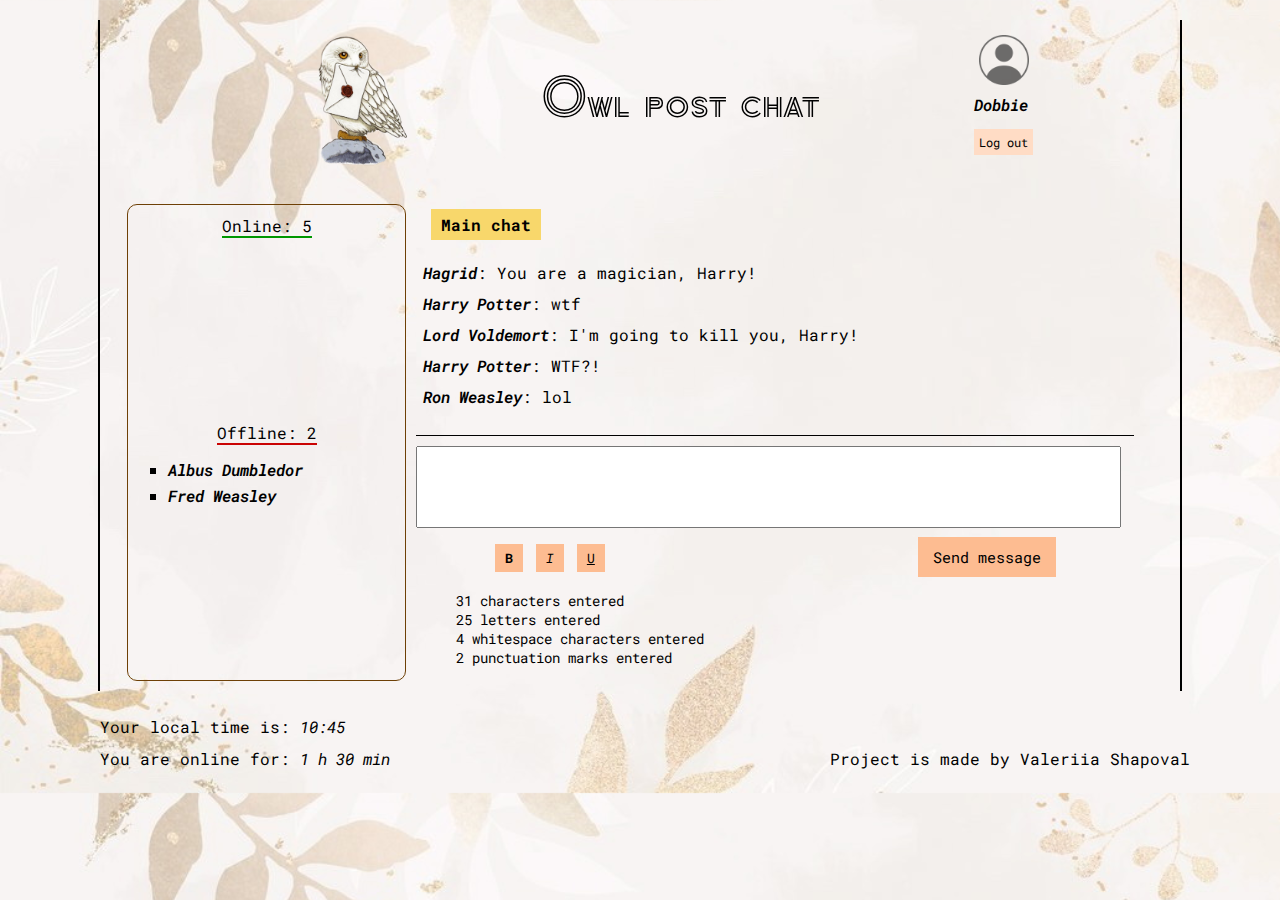
==== main_page/index.html @ 0b84bc4f "design changes in html+scc" ====
<!DOCTYPE html>
<html lang="en">

<head>
  <meta charset="UTF-8">
  <meta http-equiv="X-UA-Compatible" content="IE=edge">
  <meta name="viewport" content="width=device-width, initial-scale=1.0">
  <title>Chat App</title>
  <link rel="preconnect" href="https://fonts.googleapis.com">
  <link rel="preconnect" href="https://fonts.gstatic.com" crossorigin>
  <link href="https://fonts.googleapis.com/css2?family=Roboto+Mono:ital,wght@0,100;0,300;0,600;1,300;1,400&display=swap"
    rel="stylesheet">
    <link href="https://fonts.googleapis.com/css2?family=Zen+Tokyo+Zoo&display=swap" rel="stylesheet">
  <link rel="stylesheet" href="css/style.css">
  <link rel="icon" type="image/x-icon" href="img/owl-ico.ico">
</head>

<body>
  <main>
    <header>
      <div class='header-logo'>
        <img src="img/owl_main.png" class='logo-img' alt="logo">
        <h1>Owl post chat</h1>
      </div>
      <div class='header-info'>
        <img src="img/user.png" alt="user photo" class='user-default-img'>
        <span class='user-nickname user-name'>Dobbie</span>
        <a href="../autorisation/login.html" class='log-out'>Log out</a>
      </div>
    </header>

    <div class='chat-elements'>
      <div class='online-block'>
        <span class='online'>Online: <span> 5</span></span>
        <div class='on-offline-users'>
          <nav>
            <ul class='on-offline-list' id = 'online'>
              <!-- <li class='user-name'>Harry Potter</li>
              <li class='user-name'>Hermiona Granger</li>
              <li class='user-name'>Ron Weasley</li>
              <li class='user-name'>Hagrid</li>
              <li class='user-name'>Lord Voldemort</li> -->
            </ul>
          </nav>
        </div>
        <span class='offline'>Offline: <span> 2</span></span>
        <div class='on-offline-users'>
          <nav>
            <ul class='on-offline-list' id = 'offline'>
              <li class='user-name'>Albus Dumbledor</li>
              <li class='user-name'>Fred Weasley</li>
            </ul>
          </nav>

        </div>
      </div>

      <div class='main-chat'>
        <div class='change-chat'>
          <h4 class='chat-name'>Main chat</h4>
        </div>
        <div class='conversation'>
          <p><span class='user-name'>Hagrid</span>: <span>You are a magician, Harry!</span></p>
          <p><span class='user-name'>Harry Potter</span>: <span>wtf</span></p>
          <p><span class='user-name'>Lord Voldemort</span>: <span>I'm going to kill you, Harry!</span></p>
          <p><span class='user-name'>Harry Potter</span>: <span>WTF?!</span></p>
          <p><span class='user-name'>Ron Weasley</span>: <span>lol</span></p>
        </div>
        <div class='write-a-message'>
          <textarea></textarea>
          <div class='change-send-message'>
            <button class='edit-message-btn'><b>B</b></button>
            <button class='edit-message-btn'><i>I</i></button>
            <button class='edit-message-btn'><u>U</u></button>
            <button class='send-btn'>Send message</button>
          </div>
          <div class='message-info'>
            <ul>
              <li><span>31</span> characters entered</li>
              <li><span>25</span> letters entered</li>
              <li><span>4</span> whitespace characters entered</li>
              <li><span>2</span> punctuation marks entered</li>
            </ul>
          </div>
        </div>
      </div>
    </div>
  </main>

  <footer>
    <div class='footer-info'>
      <p>Your local time is: <span class='time-local'>10:45</span></p>
      <p>You are online for: <span class='time-online'>1 h 30 min</span></p>
    </div>
   <div class = 'made-by'>
      <p>Project is made by Valeriia Shapoval</p>
   </div>
  
  </footer>
  <script src = 'script.js'></script>
</body>

</html>
---- main_page/css/style.css ----
* {
  font-family: 'Roboto Mono', monospace, Arial, sans-serif;
}

body {
  background-image: url(../img/bg.jpg);
  background-size: cover; 
  max-width: 1200px;
  min-height: 100%;
  margin: 8px auto;
}

main {
  width: 90%;
  margin: 20px auto;
  border-left: 2px solid #000;
  border-right: 2px solid #000;
  display: flex;
  flex-direction: column;
  min-height: 100%;
}
/* -----------------------------header----------------- */

header {
  display: flex;
  width: 95%;
  padding: 5px 2.5%;
  /* border-bottom: 1px solid #000; */
}

h1 {
  display: inline-block;
  position: relative;
  bottom: 30%;
  left: 12%;
  font-family: 'Zen Tokyo Zoo', cursive;
  font-weight: 300;
  font-size: 50px;
  margin: 10px 0;
}


.logo-img {
  width: 12%;
  margin:10px 30px 0 20px;
}
 .header-info {
  width: 20%;
  padding: 2%;
}

.header-logo {
  width: 75%;
  text-align: center;
}

.user-default-img {
  width: 50px;
  margin: -5% 0 5px 30%;
  opacity: 70%;
}
.user-nickname {
  display: block;
  width: min-content;
  margin-left: 28%;
}
.log-out {
  background-color: #ffdcc5;
  border: none;
  padding: 5px;
  position: relative;
  left: 28%;
  top: 11%;
  font-size: 12px;
  text-decoration: none;
  display: inline-block;
  color: #000;
}

.log-out:hover {
  background-color:#f8caab ;
}

/* -----------------------------chat online----------------- */ 

.chat-elements {
  display: flex;
  padding: 10px 2.5%;
}

.online-block {
  width: 25%;
  padding: 1%;
  border: 1px solid #6e4006;
  border-radius: 10px;
  text-align: center;
}
.user-name {
  font-weight: 600;
  cursor: pointer;
  font-style: italic;
}
.on-offline-users {
  text-align: left;
  min-height: 170px;
}

.on-offline-list {
  padding-left: 25px;
}
.on-offline-list li{
  margin: 5px ;
  list-style-type:square;
}

.online {
  border-bottom: 2px solid #009700;
}

.offline {
  border-bottom: 2px solid #ca0303;
}
 /* -------------------------------main chat-------------- */
.main-chat {
  width: 70%;
  padding:0 1%;
}

.chat-name {
  display: inline-block;
  margin: 5px 0 5px 15px;
  background-color: #f8d76b;
  padding: 5px 10px;
  cursor: pointer;
}

.chat-name:hover {
  background-color: #d1b557;
}

.conversation {
  min-height: 140px;
  padding: 1%;
  margin-bottom: 10px;
}

.conversation p {
  margin: 10px 0;
}
 /* ----------------------------writing message--------- */
.write-a-message {
  padding-top: 10px;
  border-top: 1px solid #000;
}

.write-a-message textarea {
  width: 95%;
  min-height: 70px;
  resize: none;
  padding: 5px 10px;
  font-size: 16px;
}

.change-send-message {
  text-align: center;
  padding-top: 5px
}

.send-btn {
  margin-left: 300px;
}
.message-info {
  font-size: 14px;
}
.message-info ul {
  list-style-type: none;
}

.edit-message-btn {
  cursor: pointer;
  border: none;
  background-color:#fdbc91 ;
  padding: 5px 10px;
  margin-right: 3px;
}

.edit-message-btn:hover {
  background-color: #f5a843;
}

.send-btn {
  cursor: pointer;
  border: none;
  background-color: #fdbc91;
  padding: 10px 15px;
  font-size: 15px;
}

.send-btn:hover {
  background-color: #f5a843;
  color: #fff;
}

/* -----------------------------------footer-------- */

footer {
  flex: 0 0 auto;
  width: 100%;
 padding: 10px 5% 0 5%;
}
.footer-info {
  width: 40%;
  display: inline-block;
}

.footer-info p {
  margin-top: -5px;
}
.footer-info a {
  color: #000;
 }

.time-online, .time-local {
  font-style: italic;
}

.made-by {
  display: inline-block;
  width: 50%;
  text-align: right;
}
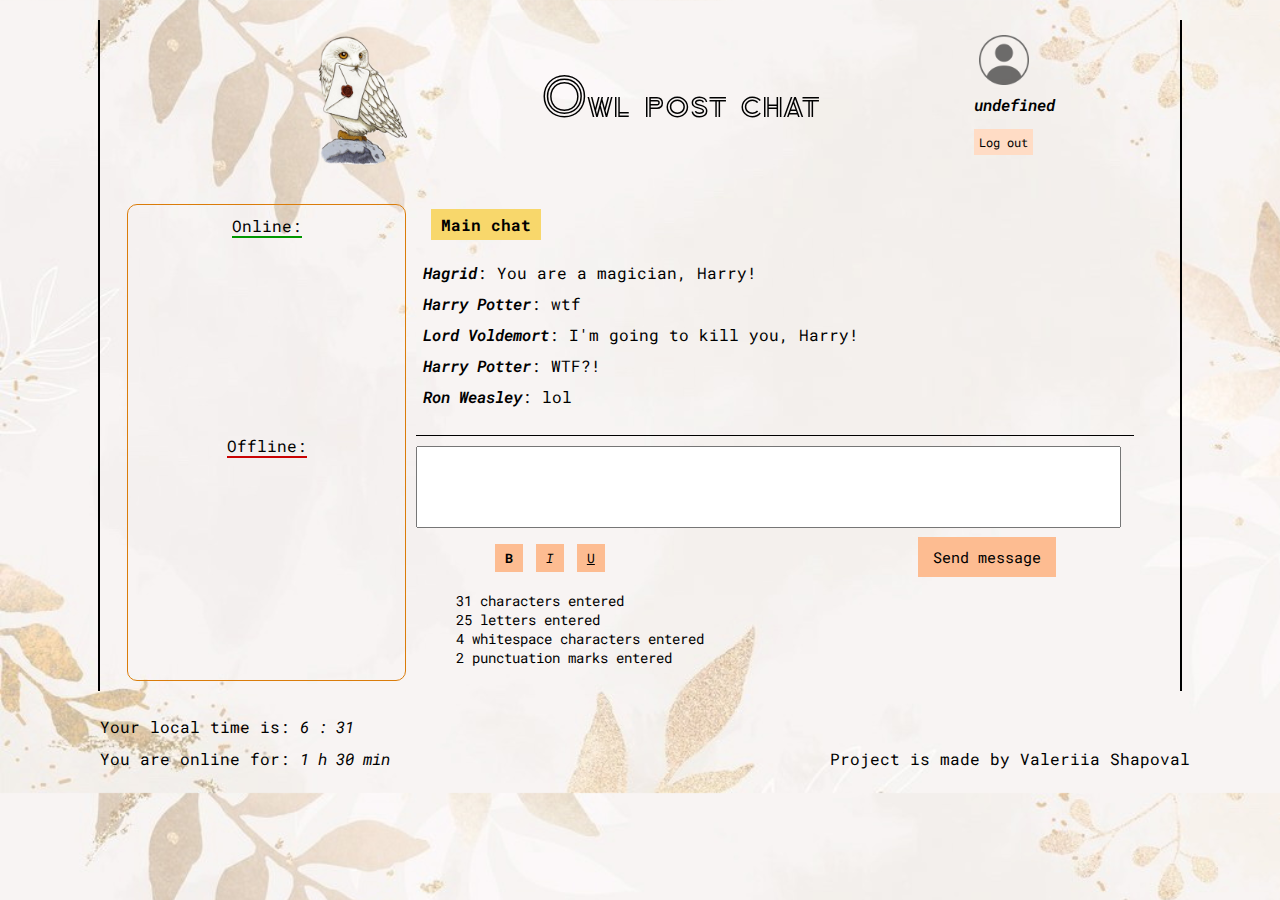
==== commit fbaca91a: "adding scroll for users and local time" ====
--- a/main_page/index.html
+++ b/main_page/index.html
@@ -31,10 +31,10 @@
 
     <div class='chat-elements'>
       <div class='online-block'>
-        <span class='online'>Online: <span> 5</span></span>
+        <span class='online'>Online: <span id = 'amount-of-online'> </span></span>
         <div class='on-offline-users'>
           <nav>
-            <ul class='on-offline-list' id = 'online'>
+            <ul class='on-offline-list' id = 'online-list'>
               <!-- <li class='user-name'>Harry Potter</li>
               <li class='user-name'>Hermiona Granger</li>
               <li class='user-name'>Ron Weasley</li>
@@ -43,12 +43,12 @@
             </ul>
           </nav>
         </div>
-        <span class='offline'>Offline: <span> 2</span></span>
+        <span class='offline'>Offline: <span span id = 'amount-of-offline'> </span></span>
         <div class='on-offline-users'>
           <nav>
-            <ul class='on-offline-list' id = 'offline'>
-              <li class='user-name'>Albus Dumbledor</li>
-              <li class='user-name'>Fred Weasley</li>
+            <ul class='on-offline-list' id = 'offline-list'>
+              <!-- <li class='user-name'>Albus Dumbledor</li>
+              <li class='user-name'>Fred Weasley</li> -->
             </ul>
           </nav>
 
@@ -89,7 +89,7 @@
 
   <footer>
     <div class='footer-info'>
-      <p>Your local time is: <span class='time-local'>10:45</span></p>
+      <p>Your local time is: <span class='time-local'></span></p>
       <p>You are online for: <span class='time-online'>1 h 30 min</span></p>
     </div>
    <div class = 'made-by'>
--- a/main_page/css/style.css
+++ b/main_page/css/style.css
@@ -91,7 +91,7 @@
 .online-block {
   width: 25%;
   padding: 1%;
-  border: 1px solid #6e4006;
+  border: 1px solid #da7c0a;
   border-radius: 10px;
   text-align: center;
 }
@@ -103,6 +103,7 @@
 .on-offline-users {
   text-align: left;
   min-height: 170px;
+  margin-bottom: 13px;
 }
 
 .on-offline-list {
@@ -110,7 +111,19 @@
 }
 .on-offline-list li{
   margin: 5px ;
-  list-style-type:square;
+  list-style-type:none;
+}
+
+#online-list li::before{
+  content:'►';
+  color: #009700;
+  margin-right:8px;
+}
+
+#offline-list li::before{
+  content:'►';
+  color: #ca0303;
+  margin-right:8px;
 }
 
 .online {
@@ -120,6 +133,20 @@
 .offline {
   border-bottom: 2px solid #ca0303;
 }
+
+.add-scroll {
+  overflow-y: scroll;
+  height: 240px;
+  cursor: pointer;
+}
+.add-scroll::-webkit-scrollbar {
+  width: 7px;
+  background-color: #ffffff;
+}
+.add-scroll::-webkit-scrollbar-thumb {
+  background-color: #f5a843;
+}
+
  /* -------------------------------main chat-------------- */
 .main-chat {
   width: 70%;
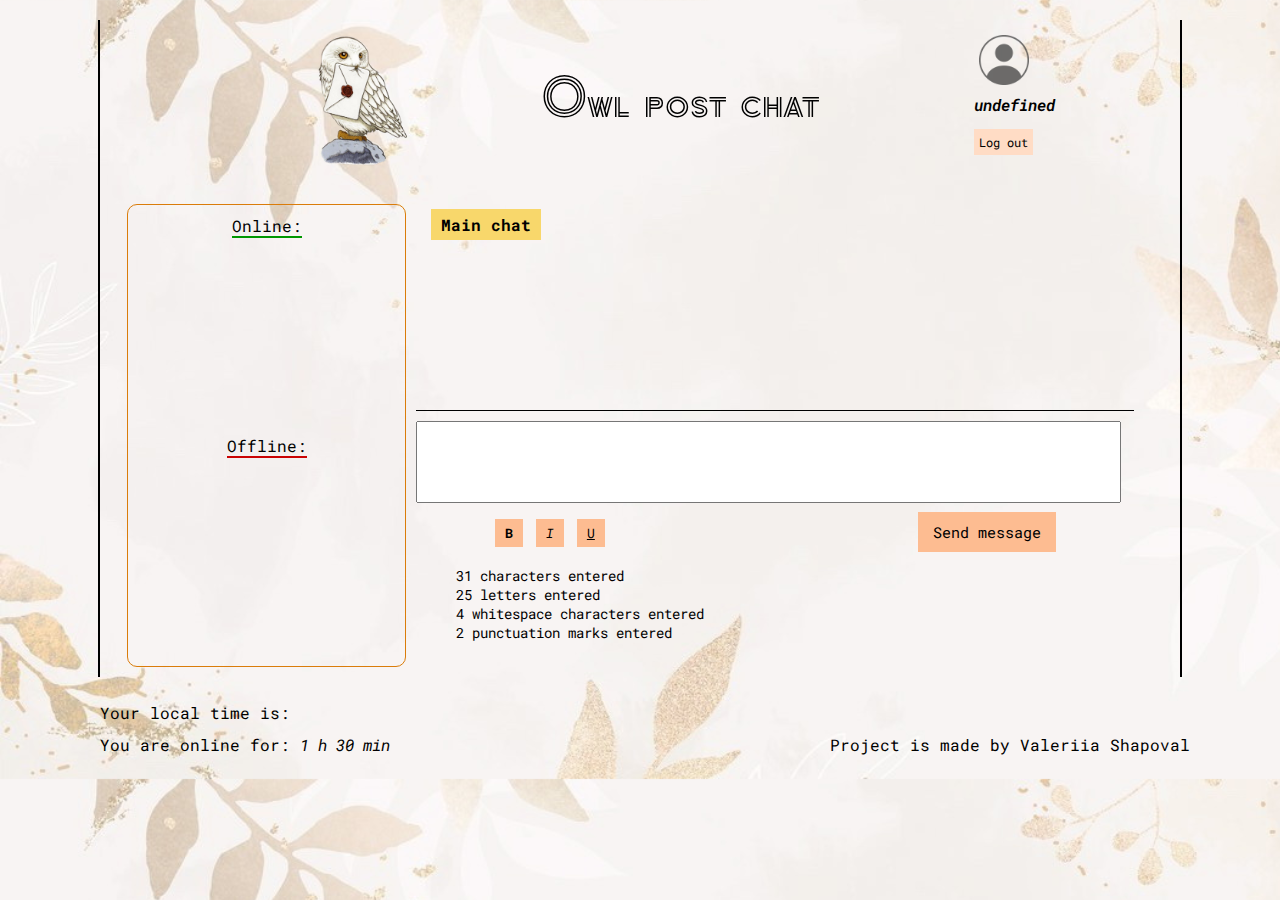
==== commit 43ba7903: "adding file for sending messages" ====
--- a/main_page/index.html
+++ b/main_page/index.html
@@ -35,11 +35,10 @@
         <div class='on-offline-users'>
           <nav>
             <ul class='on-offline-list' id = 'online-list'>
-              <!-- <li class='user-name'>Harry Potter</li>
-              <li class='user-name'>Hermiona Granger</li>
+              <!-- <li class='user-name'>Hermiona Granger</li>
               <li class='user-name'>Ron Weasley</li>
               <li class='user-name'>Hagrid</li>
-              <li class='user-name'>Lord Voldemort</li> -->
+              <li class='user-name'>Lord Voldemort</li>  -->
             </ul>
           </nav>
         </div>
@@ -60,16 +59,13 @@
           <h4 class='chat-name'>Main chat</h4>
         </div>
         <div class='conversation'>
-          <p><span class='user-name'>Hagrid</span>: <span>You are a magician, Harry!</span></p>
-          <p><span class='user-name'>Harry Potter</span>: <span>wtf</span></p>
-          <p><span class='user-name'>Lord Voldemort</span>: <span>I'm going to kill you, Harry!</span></p>
-          <p><span class='user-name'>Harry Potter</span>: <span>WTF?!</span></p>
-          <p><span class='user-name'>Ron Weasley</span>: <span>lol</span></p>
+          <div class = 'message-box'>
+          </div>
         </div>
         <div class='write-a-message'>
-          <textarea></textarea>
+          <textarea class = 'text-of-message'></textarea>
           <div class='change-send-message'>
-            <button class='edit-message-btn'><b>B</b></button>
+            <button class='edit-message-btn' id = 'bold-btn'><b>B</b></button>
             <button class='edit-message-btn'><i>I</i></button>
             <button class='edit-message-btn'><u>U</u></button>
             <button class='send-btn'>Send message</button>
@@ -97,7 +93,8 @@
    </div>
   
   </footer>
-  <script src = 'script.js'></script>
+  <script src = 'script_users.js'></script>
+  <script src = 'script_message.js'></script>
 </body>
 
 </html>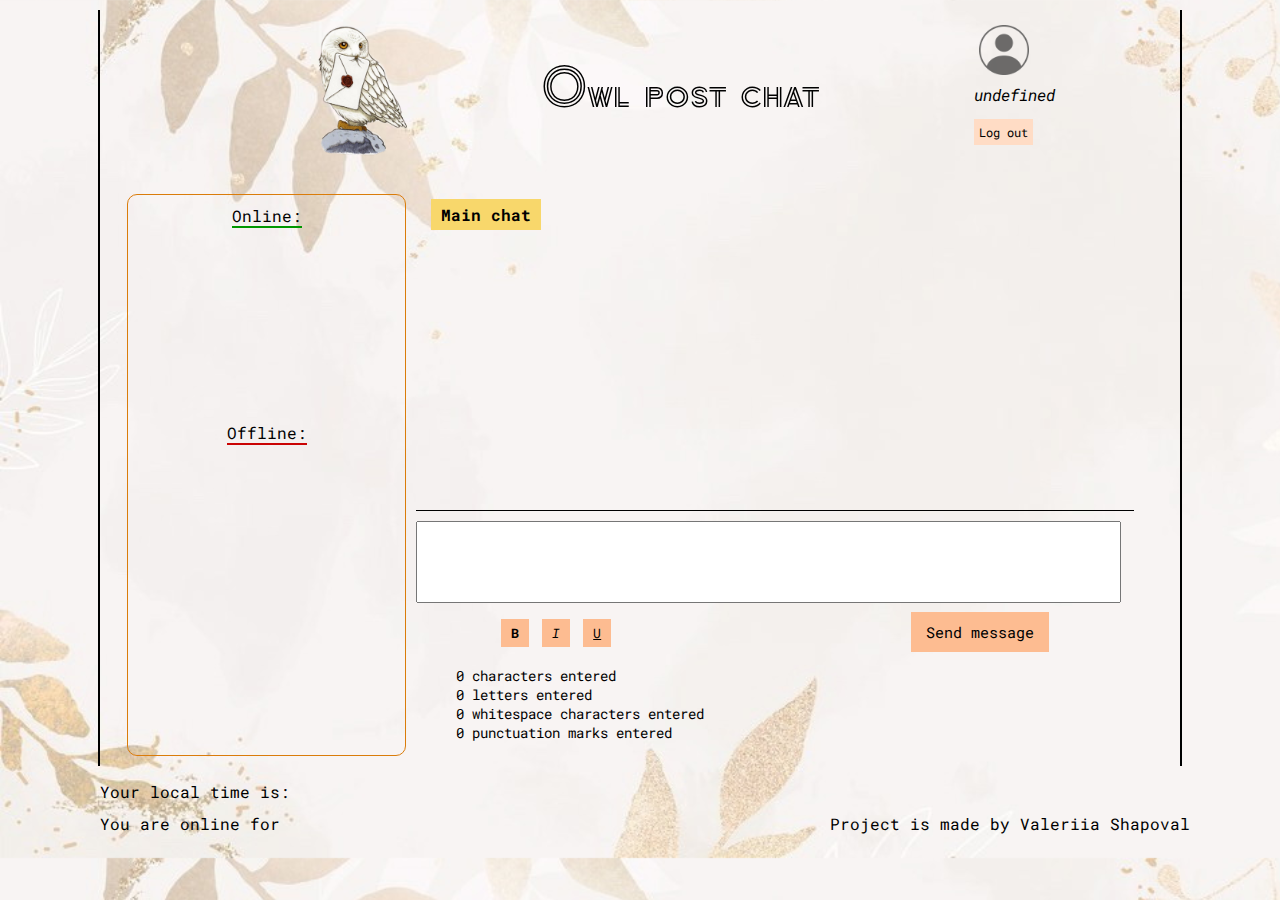
==== commit fbe044cd: "add log out + counter of time online" ====
--- a/main_page/index.html
+++ b/main_page/index.html
@@ -25,7 +25,7 @@
       <div class='header-info'>
         <img src="img/user.png" alt="user photo" class='user-default-img'>
         <span class='user-nickname user-name'>Dobbie</span>
-        <a href="../autorisation/login.html" class='log-out'>Log out</a>
+        <button class='log-out'>Log out</button>
       </div>
     </header>
 
@@ -72,10 +72,10 @@
           </div>
           <div class='message-info'>
             <ul>
-              <li><span>31</span> characters entered</li>
-              <li><span>25</span> letters entered</li>
-              <li><span>4</span> whitespace characters entered</li>
-              <li><span>2</span> punctuation marks entered</li>
+              <li><span id = 'characters'>0</span> characters entered</li>
+              <li><span id = 'letters'>0</span> letters entered</li>
+              <li><span id = 'whitespace'>0</span> whitespace characters entered</li>
+              <li><span id = 'punctuation-marks'>0</span> punctuation marks entered</li>
             </ul>
           </div>
         </div>
@@ -86,7 +86,7 @@
   <footer>
     <div class='footer-info'>
       <p>Your local time is: <span class='time-local'></span></p>
-      <p>You are online for: <span class='time-online'>1 h 30 min</span></p>
+      <p>You are online for <span class='time-online'></span></p>
     </div>
    <div class = 'made-by'>
       <p>Project is made by Valeriia Shapoval</p>
--- a/main_page/css/style.css
+++ b/main_page/css/style.css
@@ -12,7 +12,7 @@
 
 main {
   width: 90%;
-  margin: 20px auto;
+  margin: 10px auto;
   border-left: 2px solid #000;
   border-right: 2px solid #000;
   display: flex;
@@ -61,7 +61,6 @@
 }
 .user-nickname {
   display: block;
-  width: min-content;
   margin-left: 28%;
 }
 .log-out {
@@ -75,6 +74,7 @@
   text-decoration: none;
   display: inline-block;
   color: #000;
+  cursor: pointer;
 }
 
 .log-out:hover {
@@ -96,7 +96,7 @@
   text-align: center;
 }
 .user-name {
-  font-weight: 600;
+  /* font-weight: 600; */
   cursor: pointer;
   font-style: italic;
 }
@@ -104,10 +104,12 @@
   text-align: left;
   min-height: 170px;
   margin-bottom: 13px;
+  margin: 10px 0;
 }
 
 .on-offline-list {
   padding-left: 25px;
+  overflow-x: auto;
 }
 .on-offline-list li{
   margin: 5px ;
@@ -141,7 +143,7 @@
 }
 .add-scroll::-webkit-scrollbar {
   width: 7px;
-  background-color: #ffffff;
+  background-color: #fff;
 }
 .add-scroll::-webkit-scrollbar-thumb {
   background-color: #f5a843;
@@ -166,13 +168,51 @@
 }
 
 .conversation {
-  min-height: 140px;
+  min-height: 250px;
   padding: 1%;
   margin-bottom: 10px;
 }
 
 .conversation p {
   margin: 10px 0;
+}
+
+.message-box {
+  display: flex;
+  flex-direction: column;
+}
+
+.user-message {
+  display: flex;
+  justify-content: space-between;
+  
+}
+
+.message-username {
+  width: 20%;
+  font-weight: 600;
+  font-style: italic;
+  overflow: hidden;
+  padding: 5px 0;
+  margin: 0;
+}
+.message-text {
+  display: block;
+  padding-left: 5px;
+  width: 60%;
+  background-color: rgba(255, 255, 255, 0.6);
+  padding: 5px 0 5px 3px;
+  margin: 0;
+}
+.message-time {
+  font-size: 10px;
+  display: block;
+  width: 23%;
+  text-align: right;
+  margin-right: 5px;
+  background-color: rgba(255, 255, 255, 0.7);
+  padding: 5px 5px 5px 0;
+ 
 }
  /* ----------------------------writing message--------- */
 .write-a-message {
@@ -193,9 +233,6 @@
   padding-top: 5px
 }
 
-.send-btn {
-  margin-left: 300px;
-}
 .message-info {
   font-size: 14px;
 }
@@ -221,6 +258,7 @@
   background-color: #fdbc91;
   padding: 10px 15px;
   font-size: 15px;
+  margin-left: 40%;
 }
 
 .send-btn:hover {
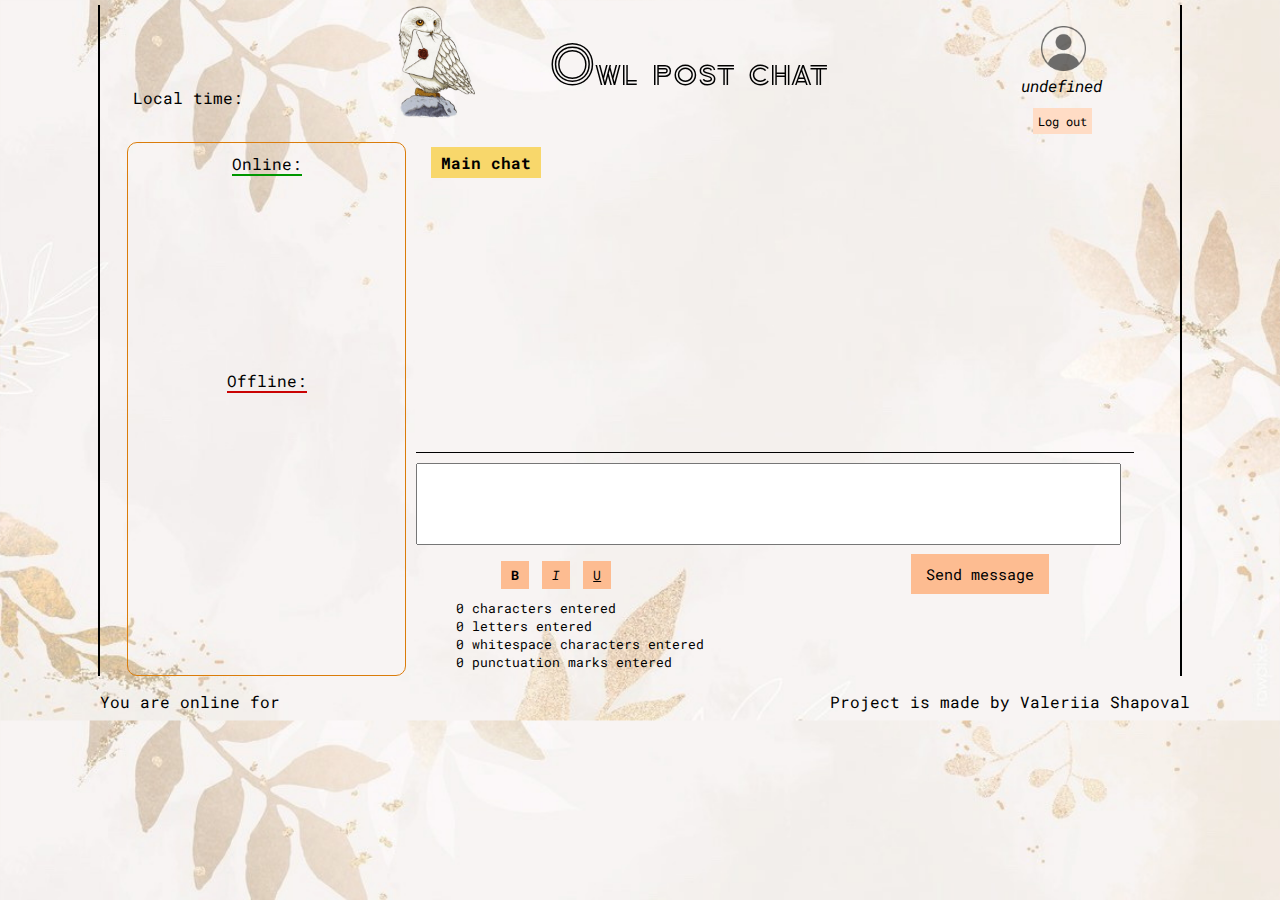
==== commit 33b5fc20: "display messages from new to old, make margin less" ====
--- a/main_page/index.html
+++ b/main_page/index.html
@@ -19,6 +19,10 @@
   <main>
     <header>
       <div class='header-logo'>
+        <div class = 'test'>
+          <span>Local time:</span>
+          <span class='time-local'></span>
+        </div>
         <img src="img/owl_main.png" class='logo-img' alt="logo">
         <h1>Owl post chat</h1>
       </div>
@@ -85,7 +89,7 @@
 
   <footer>
     <div class='footer-info'>
-      <p>Your local time is: <span class='time-local'></span></p>
+      <!-- <p>Your local time is: <span class='time-local'></span></p> -->
       <p>You are online for <span class='time-online'></span></p>
     </div>
    <div class = 'made-by'>
--- a/main_page/css/style.css
+++ b/main_page/css/style.css
@@ -7,12 +7,12 @@
   background-size: cover; 
   max-width: 1200px;
   min-height: 100%;
-  margin: 8px auto;
+  margin: 5px auto;
 }
 
 main {
   width: 90%;
-  margin: 10px auto;
+  margin: 0 auto;
   border-left: 2px solid #000;
   border-right: 2px solid #000;
   display: flex;
@@ -24,54 +24,58 @@
 header {
   display: flex;
   width: 95%;
-  padding: 5px 2.5%;
-  /* border-bottom: 1px solid #000; */
+  padding: 0 2.5% ;
 }
 
 h1 {
   display: inline-block;
   position: relative;
-  bottom: 30%;
-  left: 12%;
-  font-family: 'Zen Tokyo Zoo', cursive;
+  bottom: 25%;
+  left: 5%;
+  font-family: 'Zen Tokyo Zoo';
   font-weight: 300;
   font-size: 50px;
   margin: 10px 0;
 }
 
-
+.header-logo {
+  width: 65%;
+  text-align: right;
+}
 .logo-img {
   width: 12%;
-  margin:10px 30px 0 20px;
+  margin:0 30px 0 20px;
+}
+
+.test {
+  display: inline-block;
+  width: 35%;
+  text-align: left;
+  position: relative;
+  bottom: 15px;
 }
  .header-info {
-  width: 20%;
-  padding: 2%;
-}
-
-.header-logo {
-  width: 75%;
-  text-align: center;
+  width: 30%;
+  padding: 2% 0 0 0;
+  text-align: right;
 }
 
 .user-default-img {
-  width: 50px;
-  margin: -5% 0 5px 30%;
+  width: 45px;
   opacity: 70%;
+  margin-right: 5%;
 }
 .user-nickname {
   display: block;
-  margin-left: 28%;
 }
 .log-out {
   background-color: #ffdcc5;
   border: none;
   padding: 5px;
   position: relative;
-  left: 28%;
   top: 11%;
+  right: 3%;
   font-size: 12px;
-  text-decoration: none;
   display: inline-block;
   color: #000;
   cursor: pointer;
@@ -85,7 +89,7 @@
 
 .chat-elements {
   display: flex;
-  padding: 10px 2.5%;
+  padding: 0 2.5%;
 }
 
 .online-block {
@@ -96,7 +100,6 @@
   text-align: center;
 }
 .user-name {
-  /* font-weight: 600; */
   cursor: pointer;
   font-style: italic;
 }
@@ -149,6 +152,21 @@
   background-color: #f5a843;
 }
 
+.add-scroll-small {
+  overflow-y: scroll;
+  height: 145px;
+  cursor: pointer;
+}
+
+.add-scroll-small::-webkit-scrollbar {
+  width: 7px;
+  background-color: #fff;
+}
+.add-scroll-small::-webkit-scrollbar-thumb {
+  background-color: #f5a843;
+}
+
+
  /* -------------------------------main chat-------------- */
 .main-chat {
   width: 70%;
@@ -170,7 +188,7 @@
 .conversation {
   min-height: 250px;
   padding: 1%;
-  margin-bottom: 10px;
+  margin-bottom: 5px;
 }
 
 .conversation p {
@@ -180,6 +198,7 @@
 .message-box {
   display: flex;
   flex-direction: column;
+  /* overflow-x:hidden ; */
 }
 
 .user-message {
@@ -234,10 +253,12 @@
 }
 
 .message-info {
-  font-size: 14px;
-}
+  font-size: 13px;
+}
+
 .message-info ul {
   list-style-type: none;
+  margin: 5px 0;
 }
 
 .edit-message-btn {
@@ -271,7 +292,7 @@
 footer {
   flex: 0 0 auto;
   width: 100%;
- padding: 10px 5% 0 5%;
+ padding: 15px 5% 0 5%;
 }
 .footer-info {
   width: 40%;
@@ -279,7 +300,7 @@
 }
 
 .footer-info p {
-  margin-top: -5px;
+  margin: 0;
 }
 .footer-info a {
   color: #000;
@@ -293,4 +314,7 @@
   display: inline-block;
   width: 50%;
   text-align: right;
+}
+.made-by p {
+  margin: 0;
 }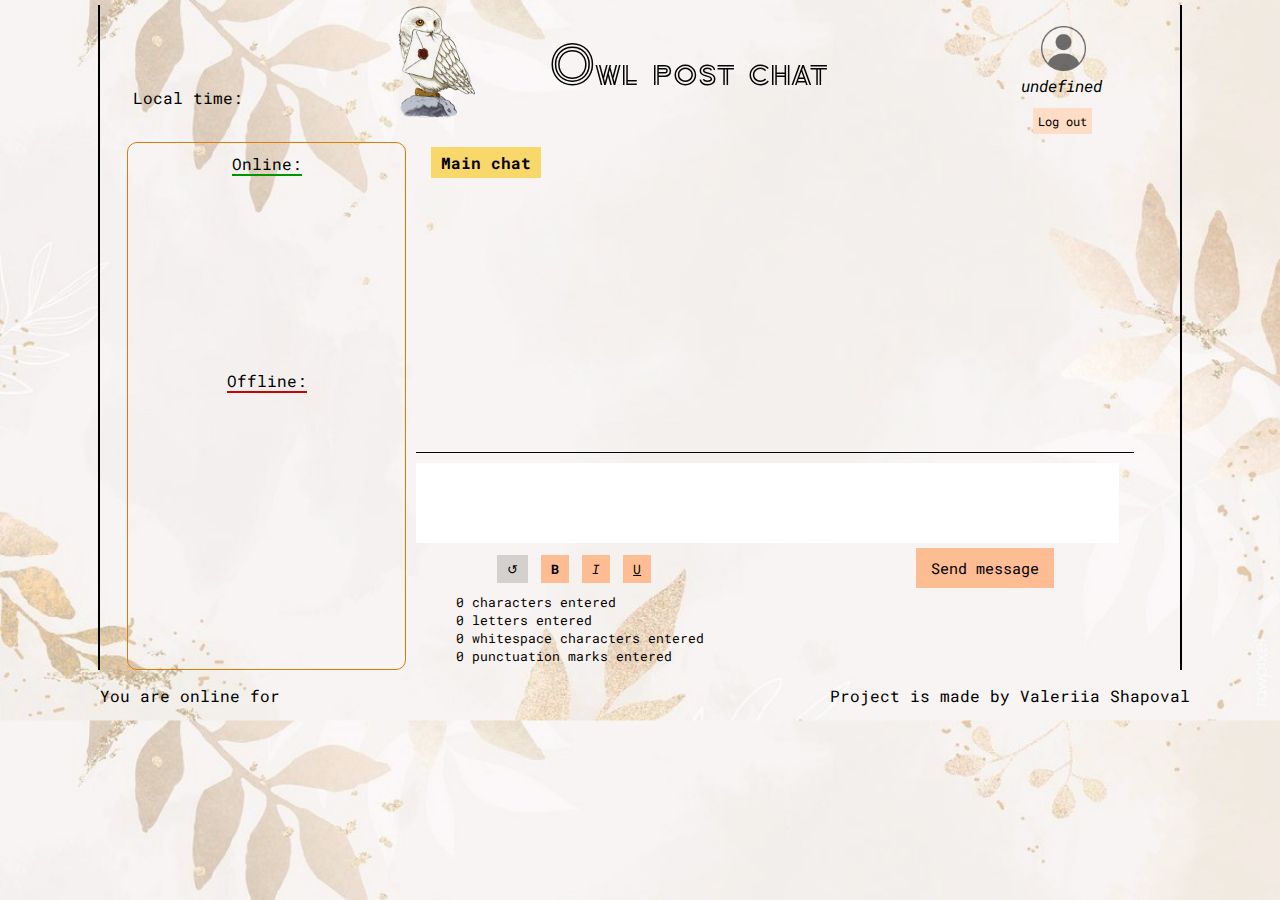
==== commit 67b8646e: "add editing msg with bold, italic, underlined font" ====
--- a/main_page/index.html
+++ b/main_page/index.html
@@ -8,7 +8,7 @@
   <title>Chat App</title>
   <link rel="preconnect" href="https://fonts.googleapis.com">
   <link rel="preconnect" href="https://fonts.gstatic.com" crossorigin>
-  <link href="https://fonts.googleapis.com/css2?family=Roboto+Mono:ital,wght@0,100;0,300;0,600;1,300;1,400&display=swap"
+  <link href="https://fonts.googleapis.com/css2?family=Roboto+Mono:ital,wght@0,100;0,300;0,600;0,800;1,300;1,400&display=swap"
     rel="stylesheet">
     <link href="https://fonts.googleapis.com/css2?family=Zen+Tokyo+Zoo&display=swap" rel="stylesheet">
   <link rel="stylesheet" href="css/style.css">
@@ -19,7 +19,7 @@
   <main>
     <header>
       <div class='header-logo'>
-        <div class = 'test'>
+        <div class = 'time'>
           <span>Local time:</span>
           <span class='time-local'></span>
         </div>
@@ -38,21 +38,13 @@
         <span class='online'>Online: <span id = 'amount-of-online'> </span></span>
         <div class='on-offline-users'>
           <nav>
-            <ul class='on-offline-list' id = 'online-list'>
-              <!-- <li class='user-name'>Hermiona Granger</li>
-              <li class='user-name'>Ron Weasley</li>
-              <li class='user-name'>Hagrid</li>
-              <li class='user-name'>Lord Voldemort</li>  -->
-            </ul>
+            <ul class='on-offline-list' id = 'online-list'></ul>
           </nav>
         </div>
         <span class='offline'>Offline: <span span id = 'amount-of-offline'> </span></span>
         <div class='on-offline-users'>
           <nav>
-            <ul class='on-offline-list' id = 'offline-list'>
-              <!-- <li class='user-name'>Albus Dumbledor</li>
-              <li class='user-name'>Fred Weasley</li> -->
-            </ul>
+            <ul class='on-offline-list' id = 'offline-list'></ul>
           </nav>
 
         </div>
@@ -67,11 +59,12 @@
           </div>
         </div>
         <div class='write-a-message'>
-          <textarea class = 'text-of-message'></textarea>
+          <div class = 'text-of-message add-scroll' contenteditable="true"></div>
           <div class='change-send-message'>
-            <button class='edit-message-btn' id = 'bold-btn'><b>B</b></button>
-            <button class='edit-message-btn'><i>I</i></button>
-            <button class='edit-message-btn'><u>U</u></button>
+            <button class='edit-message-btn' id = 'no-effects' title="cancel chages">	&#8634;</button>
+            <button class='edit-message-btn' id = 'bold-btn' title="make it bold"><b>B</b></button>
+            <button class='edit-message-btn' id = 'italic-btn' title="make it italic"><i>I</i></button>
+            <button class='edit-message-btn' id = 'underline-btn' title="make it underlined"><u>U</u></button>
             <button class='send-btn'>Send message</button>
           </div>
           <div class='message-info'>
--- a/main_page/css/style.css
+++ b/main_page/css/style.css
@@ -47,7 +47,7 @@
   margin:0 30px 0 20px;
 }
 
-.test {
+.time {
   display: inline-block;
   width: 35%;
   text-align: left;
@@ -239,12 +239,25 @@
   border-top: 1px solid #000;
 }
 
-.write-a-message textarea {
+/* .write-a-message textarea {
   width: 95%;
   min-height: 70px;
   resize: none;
   padding: 5px 10px;
   font-size: 16px;
+} */
+
+.text-of-message {
+  width: 95%;
+  height: 70px;
+  padding: 5px 10px;
+  font-size: 16px;
+  background-color: #fff;
+  overflow-y: scroll;
+}
+
+div[contentEditable] {
+  outline: none;
 }
 
 .change-send-message {
@@ -273,13 +286,21 @@
   background-color: #f5a843;
 }
 
+#no-effects {
+  background-color: #d4d0cd;
+}
+
+#no-effects:hover {
+  background-color: #b3b2b2;
+}
+
 .send-btn {
   cursor: pointer;
   border: none;
   background-color: #fdbc91;
   padding: 10px 15px;
   font-size: 15px;
-  margin-left: 40%;
+  margin-left: 35%;
 }
 
 .send-btn:hover {
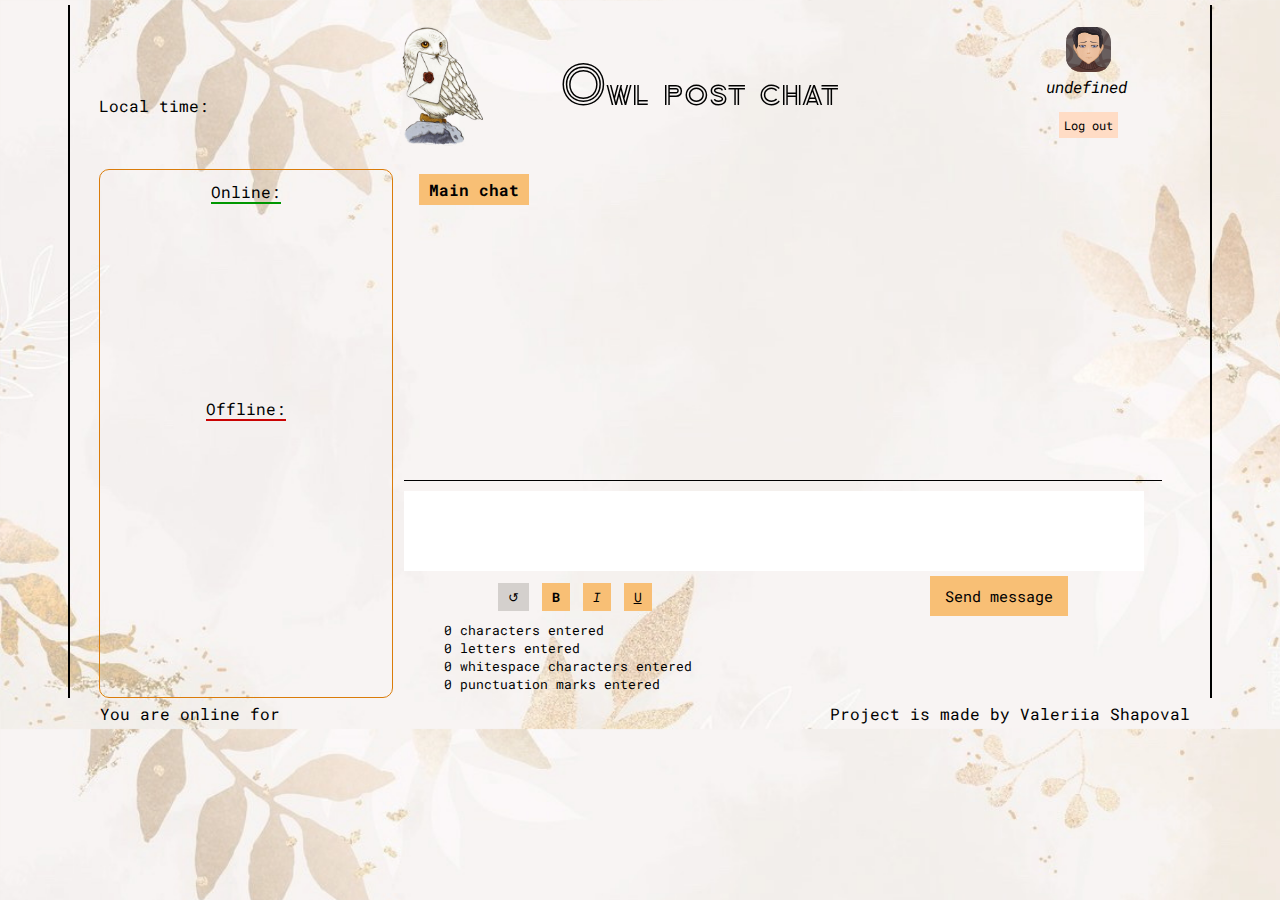
==== commit f733fd84: "add avatars of users" ====
--- a/main_page/index.html
+++ b/main_page/index.html
@@ -27,8 +27,10 @@
         <h1>Owl post chat</h1>
       </div>
       <div class='header-info'>
-        <img src="img/user.png" alt="user photo" class='user-default-img'>
-        <span class='user-nickname user-name'>Dobbie</span>
+        <!-- <img src="img/user.png" alt="user photo" class='user-default-img'> -->
+        <img alt="user photo" class='user-default-img'>
+
+        <span class='user-nickname'></span>
         <button class='log-out'>Log out</button>
       </div>
     </header>
@@ -37,22 +39,17 @@
       <div class='online-block'>
         <span class='online'>Online: <span id = 'amount-of-online'> </span></span>
         <div class='on-offline-users'>
-          <nav>
             <ul class='on-offline-list' id = 'online-list'></ul>
-          </nav>
         </div>
         <span class='offline'>Offline: <span span id = 'amount-of-offline'> </span></span>
         <div class='on-offline-users'>
-          <nav>
             <ul class='on-offline-list' id = 'offline-list'></ul>
-          </nav>
-
         </div>
       </div>
 
       <div class='main-chat'>
         <div class='change-chat'>
-          <h4 class='chat-name'>Main chat</h4>
+          <h4 id = 'main-chat'>Main chat</h4>
         </div>
         <div class='conversation'>
           <div class = 'message-box'>
--- a/main_page/css/style.css
+++ b/main_page/css/style.css
@@ -11,7 +11,7 @@
 }
 
 main {
-  width: 90%;
+  width: 95%;
   margin: 0 auto;
   border-left: 2px solid #000;
   border-right: 2px solid #000;
@@ -48,11 +48,11 @@
 }
 
 .time {
-  display: inline-block;
+  display: block;
   width: 35%;
   text-align: left;
   position: relative;
-  bottom: 15px;
+  top: 90px;
 }
  .header-info {
   width: 30%;
@@ -62,11 +62,14 @@
 
 .user-default-img {
   width: 45px;
-  opacity: 70%;
+  opacity: 90%;
   margin-right: 5%;
+  border-radius: 15px;
 }
 .user-nickname {
   display: block;
+  cursor: pointer;
+  font-style: italic;
 }
 .log-out {
   background-color: #ffdcc5;
@@ -111,7 +114,7 @@
 }
 
 .on-offline-list {
-  padding-left: 25px;
+  padding-left: 10px;
   overflow-x: auto;
 }
 .on-offline-list li{
@@ -139,6 +142,14 @@
   border-bottom: 2px solid #ca0303;
 }
 
+.avatar {
+  width: 35px;
+  margin-right: 5px;
+  position: relative;
+  top: 10px;
+  border-radius: 15px;
+}
+
 .add-scroll {
   overflow-y: scroll;
   height: 240px;
@@ -172,17 +183,24 @@
   width: 70%;
   padding:0 1%;
 }
+#main-chat {
+  margin: 5px 0 5px 15px;
+  padding: 5px 10px;
+  background-color: #f8bf75;
+  display: inline-block;
+  cursor: pointer;
+}
 
 .chat-name {
   display: inline-block;
-  margin: 5px 0 5px 15px;
-  background-color: #f8d76b;
-  padding: 5px 10px;
-  cursor: pointer;
-}
-
-.chat-name:hover {
-  background-color: #d1b557;
+  margin: 5px;
+  background-color:#ffdcc5;
+  padding: 3px;
+  cursor: pointer;
+}
+
+#main-chat:hover {
+  background-color: #f5a843;
 }
 
 .conversation {
@@ -239,14 +257,6 @@
   border-top: 1px solid #000;
 }
 
-/* .write-a-message textarea {
-  width: 95%;
-  min-height: 70px;
-  resize: none;
-  padding: 5px 10px;
-  font-size: 16px;
-} */
-
 .text-of-message {
   width: 95%;
   height: 70px;
@@ -277,7 +287,7 @@
 .edit-message-btn {
   cursor: pointer;
   border: none;
-  background-color:#fdbc91 ;
+  background-color:#f8bf75 ;
   padding: 5px 10px;
   margin-right: 3px;
 }
@@ -297,7 +307,7 @@
 .send-btn {
   cursor: pointer;
   border: none;
-  background-color: #fdbc91;
+  background-color: #f8bf75;
   padding: 10px 15px;
   font-size: 15px;
   margin-left: 35%;
@@ -313,10 +323,10 @@
 footer {
   flex: 0 0 auto;
   width: 100%;
- padding: 15px 5% 0 5%;
+ padding: 5px 5% 0 5%;
 }
 .footer-info {
-  width: 40%;
+  width: 45%;
   display: inline-block;
 }
 
@@ -333,9 +343,30 @@
 
 .made-by {
   display: inline-block;
-  width: 50%;
+  width: 45%;
   text-align: right;
 }
 .made-by p {
   margin: 0;
-}+}
+
+/* ------------------new chat */
+/* .hidden {
+  display: none;
+}
+
+.close-chat-btn {
+  border: none;
+  border-radius: 5px;
+  cursor: pointer;
+  background-color: #f8bf75;
+}
+
+.close-chat-btn:hover {
+  background-color: #f5a843;
+}
+
+.new-chat {
+  display: flex;
+  flex-direction: column;
+} */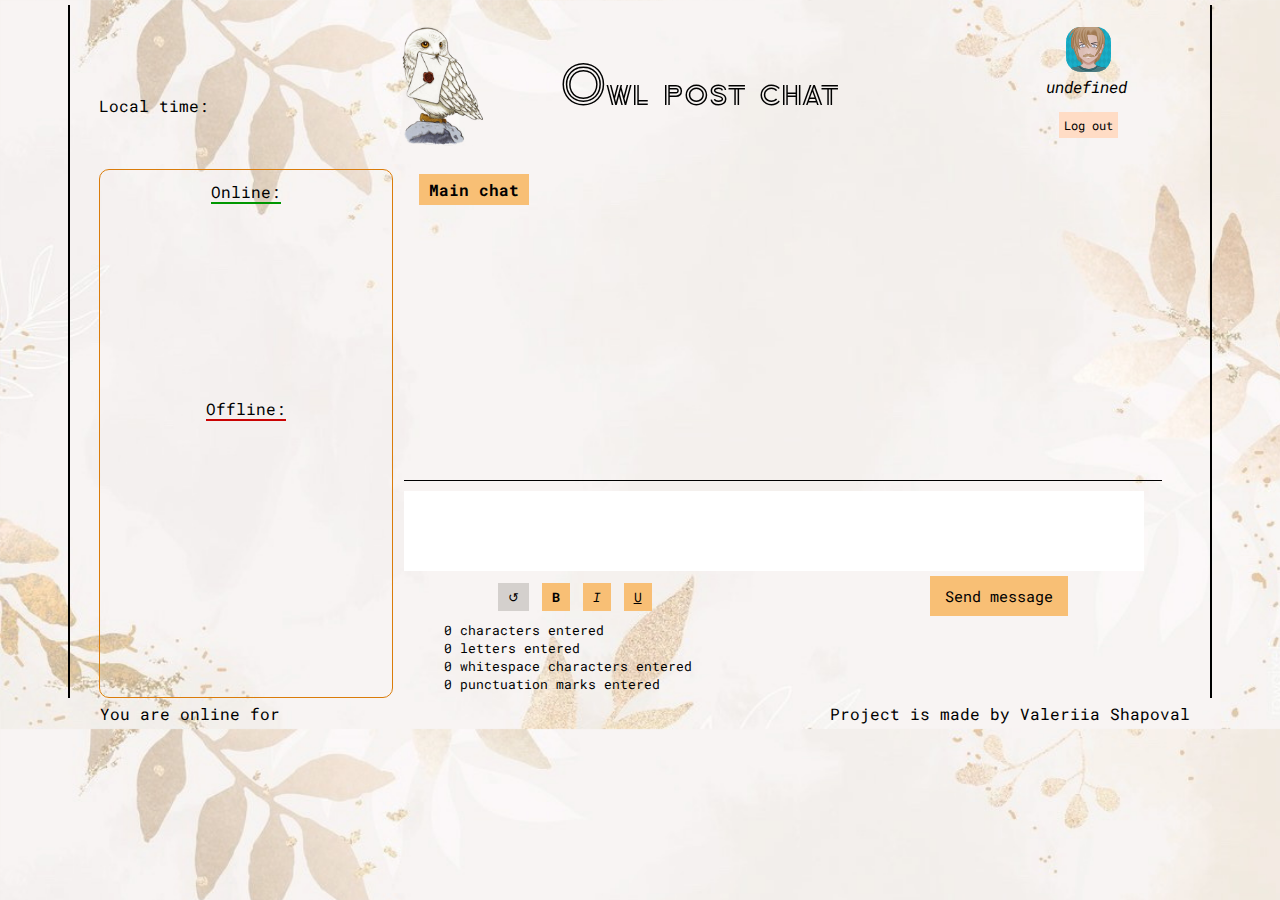
==== commit aeaa4726: "final changes" ====
--- a/main_page/index.html
+++ b/main_page/index.html
@@ -79,7 +79,6 @@
 
   <footer>
     <div class='footer-info'>
-      <!-- <p>Your local time is: <span class='time-local'></span></p> -->
       <p>You are online for <span class='time-online'></span></p>
     </div>
    <div class = 'made-by'>
--- a/main_page/css/style.css
+++ b/main_page/css/style.css
@@ -115,7 +115,6 @@
 
 .on-offline-list {
   padding-left: 10px;
-  overflow-x: auto;
 }
 .on-offline-list li{
   margin: 5px ;
@@ -349,24 +348,3 @@
 .made-by p {
   margin: 0;
 }
-
-/* ------------------new chat */
-/* .hidden {
-  display: none;
-}
-
-.close-chat-btn {
-  border: none;
-  border-radius: 5px;
-  cursor: pointer;
-  background-color: #f8bf75;
-}
-
-.close-chat-btn:hover {
-  background-color: #f5a843;
-}
-
-.new-chat {
-  display: flex;
-  flex-direction: column;
-} */